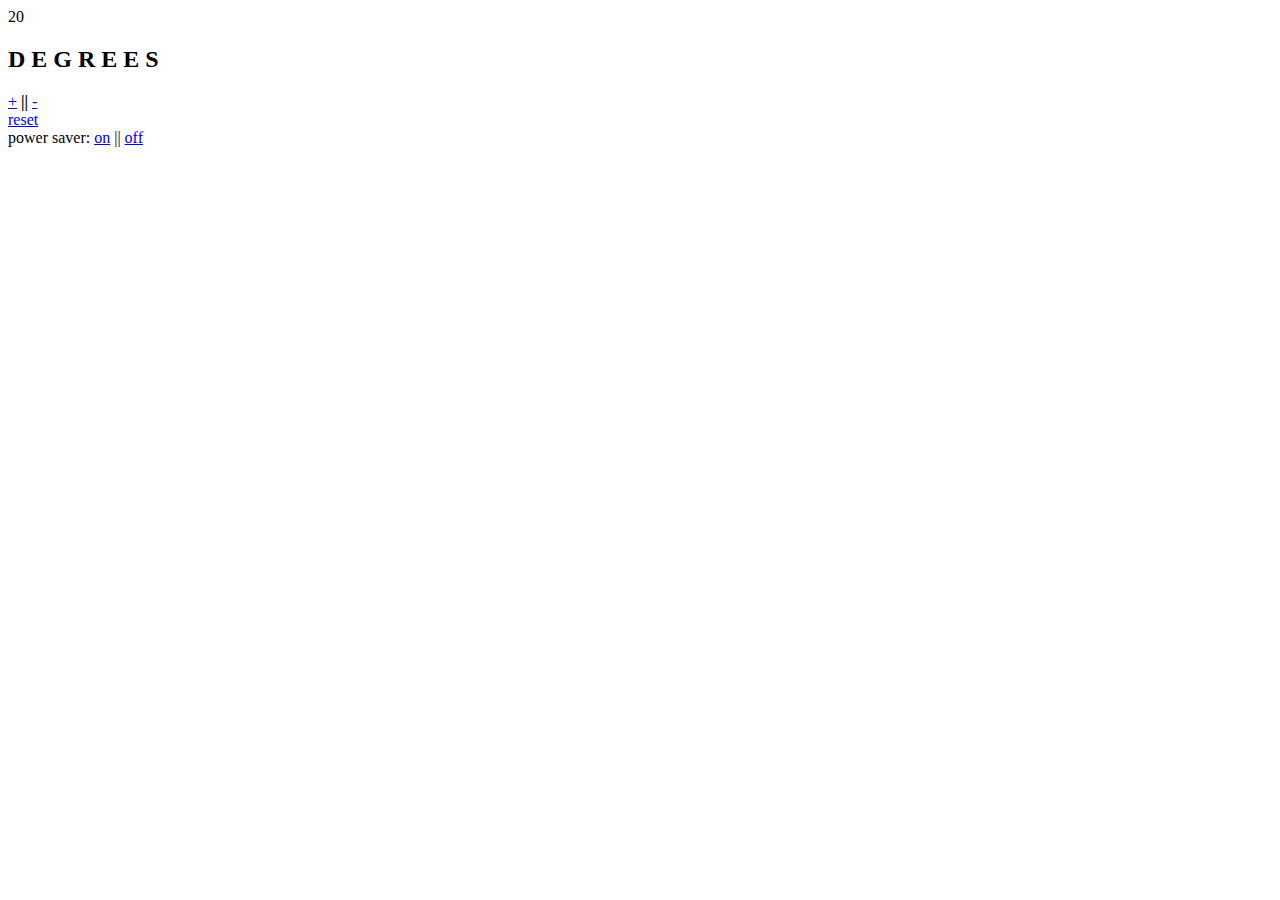
==== index.html @ 5183e578 "Refactored Thermostat.js file, added index file" ====
<!DOCTYPE>
<html>
<head>
  <title>Thermostat</title>
</head>

<body>

  <div id='temperature'></div>
  <h2>D E G R E E S</h2>

  <p> 
    <a href="#" class='increaseTemp button'>+</a> <b>||</b> <a href="#" class ='decreaseTemp button'>-</a><br>
    <a href="#" class='reset button'>reset</a><br>
    power saver: 
    <a href="#" class='powerSaverOn button'>on</a> || <a href="#" class='powerSaverOff button'>off</a>
  </p>

  <script src="http://code.jquery.com/jquery-1.11.2.min.js"></script>
  <script src="src/Thermostat.js"></script>
  <script src="jquery.js"></script>

  <script>
    var thermostat = new Thermostat();

    $(document).ready(function(){
      $('#temperature').text(thermostat.temp);

      $('.increaseTemp').click(function(){
        thermostat.increaseTemp();
        $('#temperature').text(thermostat.temp);
      });

      $('.decreaseTemp').click(function(){
        thermostat.decreaseTemp();
        $('#temperature').text(thermostat.temp);
      });

      $('.powerSaverOn').click(function(){
        thermostat.powerSaverOn();
        $('#temperature').text(thermostat.temp);
      });

      $('.powerSaverOff').click(function(){
        thermostat.powerSaverOff();
        $('#temperature').text(thermostat.temp);
      });

      $('.reset').click(function(){
        thermostat.reset();
        $('#temperature').text(thermostat.temp);
      });

    });

  </script>

</body>
</html>
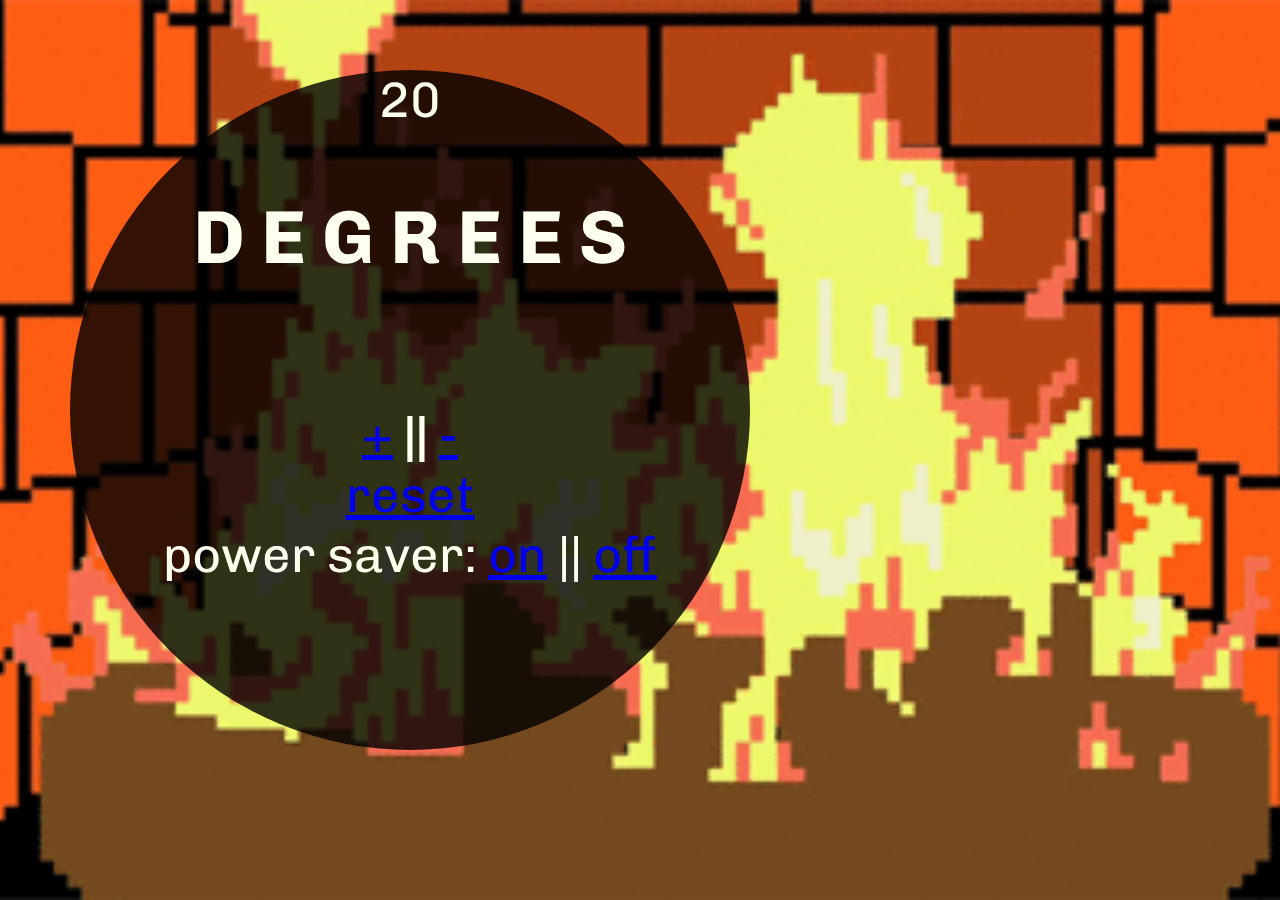
==== commit 72f18d0e: "Restructured folders, added CSS" ====
--- a/index.html
+++ b/index.html
@@ -1,59 +1,33 @@
 <!DOCTYPE>
 <html>
+<meta charset='utf8'>
+<link rel="stylesheet" href="css/style.css">
+<link href='http://fonts.googleapis.com/css?family=Chivo' rel='stylesheet' type='text/css'>
+<font>
+
 <head>
   <title>Thermostat</title>
 </head>
 
 <body>
 
-  <div id='temperature'></div>
-  <h2>D E G R E E S</h2>
+  <p>
+  <div class="inset">
+    <span><div id='temperature'></div>
+      <h2>D E G R E E S</h2><br>
 
-  <p> 
-    <a href="#" class='increaseTemp button'>+</a> <b>||</b> <a href="#" class ='decreaseTemp button'>-</a><br>
-    <a href="#" class='reset button'>reset</a><br>
-    power saver: 
-    <a href="#" class='powerSaverOn button'>on</a> || <a href="#" class='powerSaverOff button'>off</a>
-  </p>
+      <a href="#" class='increaseTemp button'>+</a> <b>||</b> <a href="#" class ='decreaseTemp button'>-</a><br>
+      <a href="#" class='reset button'>reset</a><br>
+      power saver: 
+      <a href="#" class='powerSaverOn button'>on</a> || <a href="#" class='powerSaverOff button'>off</a>
+    </span></p>
+  </div>
+</div>
 
   <script src="http://code.jquery.com/jquery-1.11.2.min.js"></script>
-  <script src="src/Thermostat.js"></script>
-  <script src="jquery.js"></script>
-
-  <script>
-    var thermostat = new Thermostat();
-
-    $(document).ready(function(){
-      $('#temperature').text(thermostat.temp);
-
-      $('.increaseTemp').click(function(){
-        thermostat.increaseTemp();
-        $('#temperature').text(thermostat.temp);
-      });
-
-      $('.decreaseTemp').click(function(){
-        thermostat.decreaseTemp();
-        $('#temperature').text(thermostat.temp);
-      });
-
-      $('.powerSaverOn').click(function(){
-        thermostat.powerSaverOn();
-        $('#temperature').text(thermostat.temp);
-      });
-
-      $('.powerSaverOff').click(function(){
-        thermostat.powerSaverOff();
-        $('#temperature').text(thermostat.temp);
-      });
-
-      $('.reset').click(function(){
-        thermostat.reset();
-        $('#temperature').text(thermostat.temp);
-      });
-
-    });
-
-  </script>
+  <script src="js/Thermostat.js"></script>
+  <script src="js/jquery.js"></script>
 
 </body>
+</font>
 </html>--- a/css/style.css
+++ b/css/style.css
@@ -0,0 +1,22 @@
+body {
+  margin: 20px;
+  padding: 50;
+  background: url("../public/fireplace.gif") no-repeat center center fixed; 
+  -webkit-background-size: cover;
+  -moz-background-size: cover;
+  -o-background-size: cover;
+  background-size: cover;
+
+  text-align: center;
+  font-family: 'Chivo', sans-serif, bold, fixed;
+  font-size: 50px;
+  color: #FFFFF0;
+}
+
+.inset{
+  position: center;
+  width:680px;
+  height:680px;
+  border-radius:1000px;
+  background: rgba(0,0,0,0.8)
+}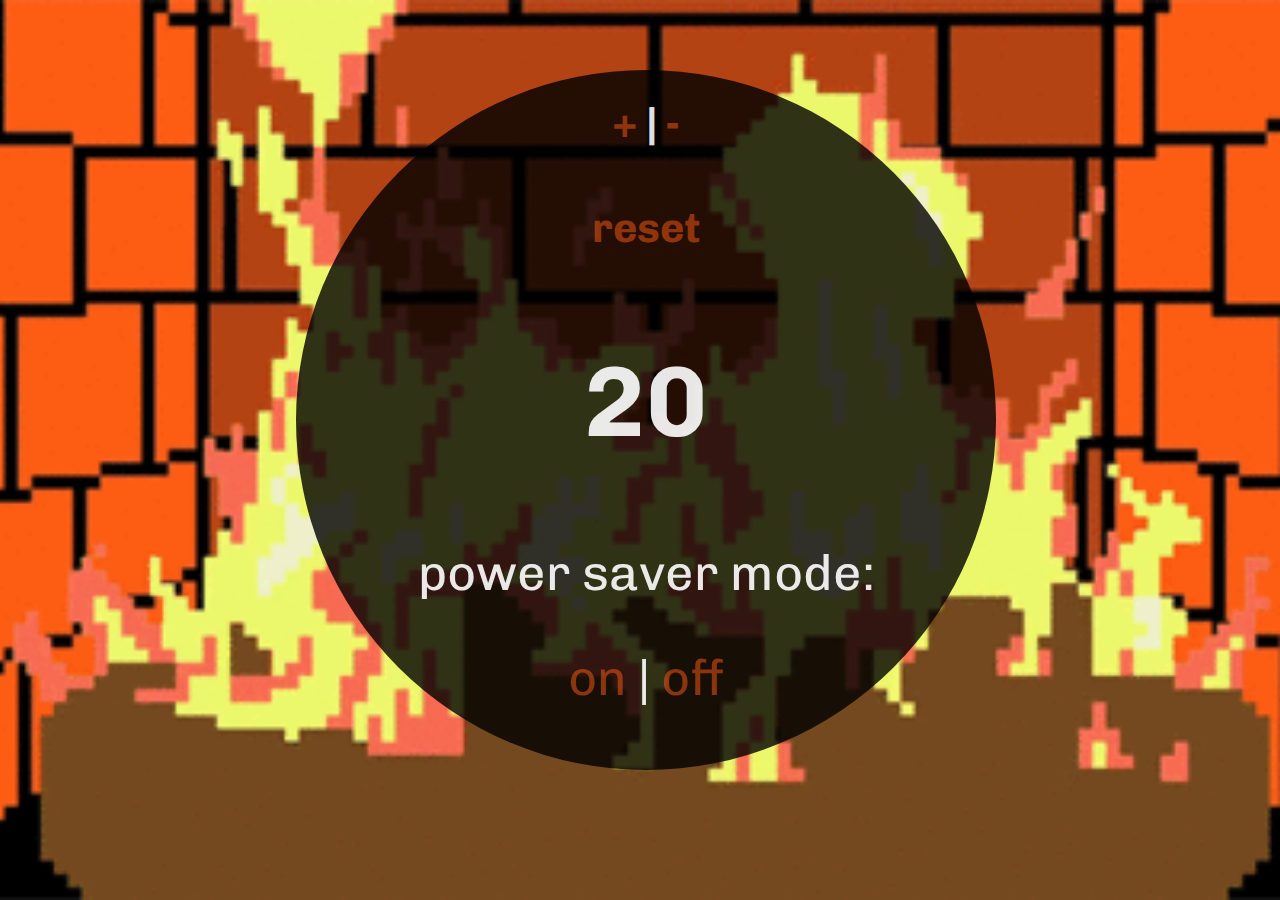
==== commit e70d66da: "Updated README, refactored specs" ====
--- a/index.html
+++ b/index.html
@@ -4,30 +4,29 @@
 <link rel="stylesheet" href="css/style.css">
 <link href='http://fonts.googleapis.com/css?family=Chivo' rel='stylesheet' type='text/css'>
 <font>
-
 <head>
   <title>Thermostat</title>
+  <div class="inset">
 </head>
 
 <body>
+  <div class="font">
+  <h5>
+    <a href="#" class='increaseTemp button'>+</a> <b> | </b> <a href="#" class ='decreaseTemp button'>-</a><br>
+    <a href="#" class='reset button'>reset</a><br>
+  </div>
+  
+  <h1>
+    <div id='temperature'></div>
+  </h1>
 
-  <p>
-  <div class="inset">
-    <span><div id='temperature'></div>
-      <h2>D E G R E E S</h2><br>
+  power saver mode:<br>
+    <a href="#" class='powerSaverOn button'>on</a> | <a href="#" class='powerSaverOff button'>off</a>
+  </h5>
+  </div>
 
-      <a href="#" class='increaseTemp button'>+</a> <b>||</b> <a href="#" class ='decreaseTemp button'>-</a><br>
-      <a href="#" class='reset button'>reset</a><br>
-      power saver: 
-      <a href="#" class='powerSaverOn button'>on</a> || <a href="#" class='powerSaverOff button'>off</a>
-    </span></p>
-  </div>
-</div>
-
-  <script src="http://code.jquery.com/jquery-1.11.2.min.js"></script>
-  <script src="js/Thermostat.js"></script>
-  <script src="js/jquery.js"></script>
-
+<script src="http://code.jquery.com/jquery-1.11.2.min.js"></script>
+<script src="js/Thermostat.js"></script>
+<script src="js/jquery.js"></script>
 </body>
-</font>
 </html>--- a/css/style.css
+++ b/css/style.css
@@ -1,4 +1,13 @@
+a:link {color: rgba(253,92,19, 0.5); text-decoration: none; }
+a:active {color: rgba(253,92,19, 0.5); text-decoration: none; }
+a:visited {color: rgba(253,92,19, 0.5); text-decoration: none; }
+a:hover {color: rgba(117, 73, 31, 0.5); text-decoration: none; }
+
 body {
+  vertical-align: middle;
+  margin-left: auto;
+  margin-right: auto;
+  width: 90%;
   margin: 20px;
   padding: 50;
   background: url("../public/fireplace.gif") no-repeat center center fixed; 
@@ -10,13 +19,18 @@
   text-align: center;
   font-family: 'Chivo', sans-serif, bold, fixed;
   font-size: 50px;
-  color: #FFFFF0;
+  color: rgba(255, 255, 255, 0.9);
+  line-height: 105px
 }
 
 .inset{
+  vertical-align: auto;
+  margin-left: auto;
+  margin-right: auto;
+  width: 90%;
   position: center;
-  width:680px;
-  height:680px;
+  width:700px;
+  height:700px;
   border-radius:1000px;
   background: rgba(0,0,0,0.8)
 }